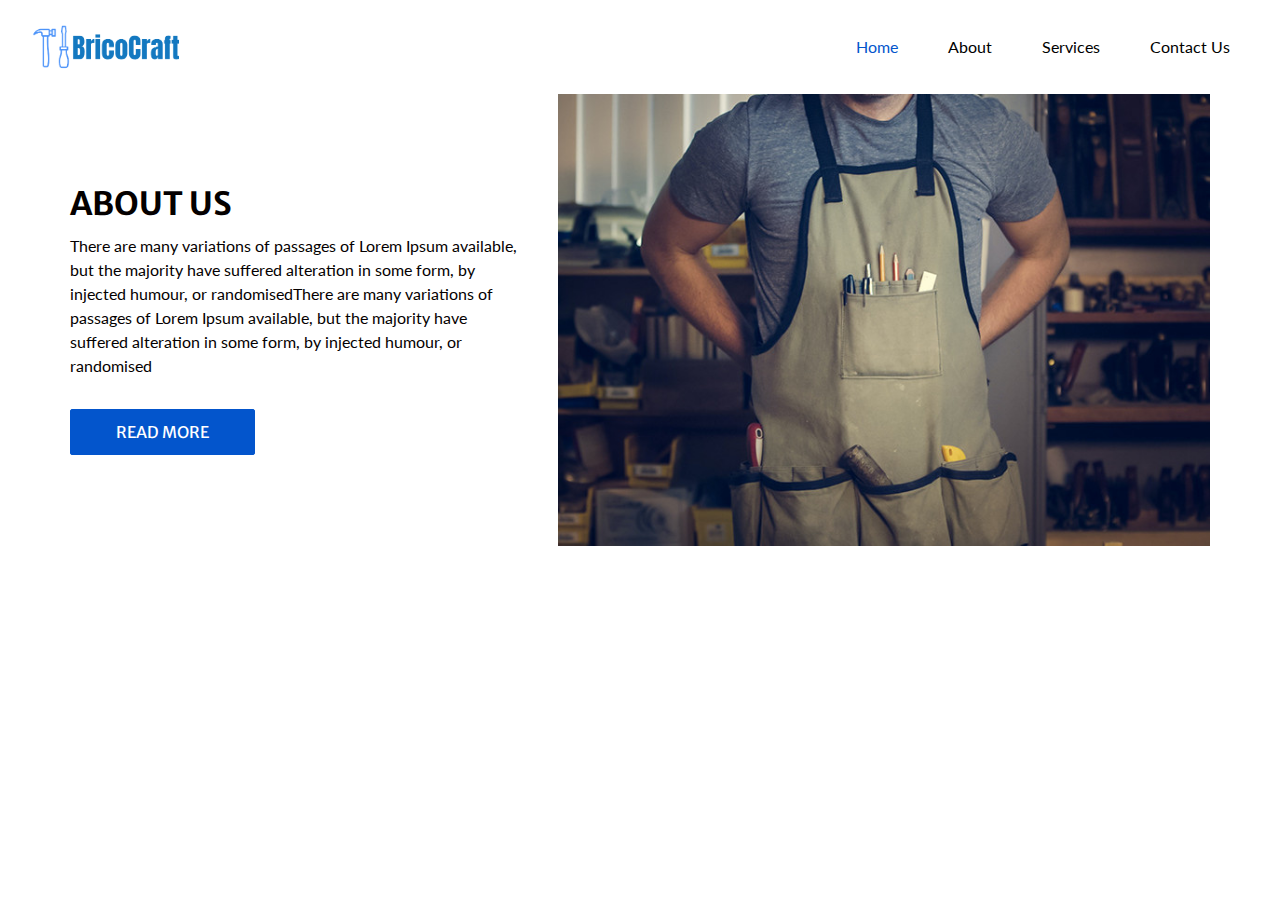
==== about.html @ 6d075236 "first modif" ====
<!DOCTYPE html>
<html lang="en">
<head>
    <meta charset="UTF-8">
    <meta name="viewport" content="width=device-width, initial-scale=1.0">
    <link rel="stylesheet" type="text/css" href="https://cdnjs.cloudflare.com/ajax/libs/OwlCarousel2/2.3.4/assets/owl.carousel.min.css" />
    <link rel="stylesheet" type="text/css" href="css/bootstrap.css" />
    <link rel="stylesheet" type="text/css" href="css/font-awesome.min.css" />
    <link href="css/style.css" rel="stylesheet" />
    <link href="css/responsive.css" rel="stylesheet" />
    <title>About BricoCraft</title>
</head>
<body>
  <header class="header_section">
    <div class="header_bottom">
      <div class="container-fluid">
        <nav class="navbar navbar-expand-lg custom_nav-container ">
          <a class="navbar-brand" href="index.html">
            <img src="images/logo1-1.png">
          </a>
          <button class="navbar-toggler" type="button" data-toggle="collapse" data-target="#navbarSupportedContent" aria-controls="navbarSupportedContent" aria-expanded="false" aria-label="Toggle navigation">
            <span class=""> </span>
          </button>

          <div class="collapse navbar-collapse" id="navbarSupportedContent">
            <ul class="navbar-nav ">
              <li class="nav-item active">
                <a class="nav-link" href="index.html">Home <span class="sr-only">(current)</span></a>
              </li>
              <li class="nav-item">
                <a class="nav-link" href="about.html"> About</a>
              </li>
              <li class="nav-item">
                <a class="nav-link" href="service.html">Services</a>
              </li>
              <li class="nav-item">
                <a class="nav-link" href="contact.html">Contact Us</a>
              </li>
            </ul>
          </div>
        </nav>
      </div>
    </div>
  </header>
    <section class="about_section layout_padding-bottom">
        <div class="container">
          <div class="row">
            <div class="col-lg-5 col-md-6">
              <div class="detail-box">
                <h2>
                  About us
                </h2>
                <p>
                  There are many variations of passages of Lorem Ipsum available, but the majority have suffered alteration in some form, by injected humour, or randomisedThere are many variations of passages of Lorem Ipsum available, but the majority have suffered alteration in some form, by injected humour, or randomised
                </p>
                <a href="">
                  Read More
                </a>
              </div>
            </div>
            <div class="col-lg-7 col-md-6">
              <div class="img-box">
                <img src="images/about-img.jpg" alt="">
              </div>
            </div>
          </div>
        </div>
      </section>
</body>
</html>
---- css/style.css ----
@import url("https://fonts.googleapis.com/css2?family=Lato:wght@400;700&family=Merriweather+Sans:wght@400;700&display=swap");
body {
  font-family: 'Lato', sans-serif;
  color: #040000;
}

.layout_padding {
  padding-top: 120px;
  padding-bottom: 120px;
}

.layout_padding2 {
  padding: 45px 0;
}

.layout_padding2-top {
  padding-top: 45px;
}

.layout_padding2-bottom {
  padding-bottom: 45px;
}

.layout_padding-top {
  padding-top: 120px;
}

.layout_padding-bottom {
  padding-bottom: 120px;
}

.heading_container {
  display: -webkit-box;
  display: -ms-flexbox;
  display: flex;
  -webkit-box-orient: vertical;
  -webkit-box-direction: normal;
      -ms-flex-direction: column;
          flex-direction: column;
  -webkit-box-align: start;
      -ms-flex-align: start;
          align-items: flex-start;
}

.heading_container h2 {
  font-weight: bold;
  display: -webkit-box;
  display: -ms-flexbox;
  display: flex;
  -webkit-box-align: center;
      -ms-flex-align: center;
          align-items: center;
  text-transform: uppercase;
  font-family: 'Merriweather Sans', sans-serif;
}

.heading_container p {
  margin-bottom: 0;
}

.heading_container.heading_center {
  -webkit-box-align: center;
      -ms-flex-align: center;
          align-items: center;
  text-align: center;
}

h1,
h2 {
  font-family: 'Merriweather Sans', sans-serif;
}

a,
a:hover,
a:focus {
  text-decoration: none;
}

/*header section*/
.hero_area {
  position: relative;
  background-color: #d1e3ff;
}

.header_section .container-fluid {
  padding-right: 25px;
  padding-left: 25px;
}

.header_section .header_top {
  padding: 15px 0;
  background-color: #000000;
}

.header_section .header_top .contact_nav {
  display: -webkit-box;
  display: -ms-flexbox;
  display: flex;
  -webkit-box-pack: justify;
      -ms-flex-pack: justify;
          justify-content: space-between;
}

.header_section .header_top .contact_nav a {
  color: #ffffff;
}

.header_section .header_top .contact_nav a i {
  color: #ff8a1d;
}

.header_section .header_bottom {
  padding: 10px 0;
}

.navbar-brand {
  padding: 0;
  margin: 0;
  color: #000000;
  font-weight: bold;
  font-size: 24px;
  font-weight: bold;
}


.navbar-brand img{
  width: 170px;
}

.custom_nav-container {
  padding: 0;
}

.custom_nav-container .navbar-nav {
  margin-left: auto;
}

.custom_nav-container .navbar-nav .nav-item .nav-link {
  padding: 10px 25px;
  color: #000000;
  text-align: center;
}

.custom_nav-container .navbar-nav .nav-item:hover .nav-link, .custom_nav-container .navbar-nav .nav-item.active .nav-link {
  color: #0355cc;
}

.custom_nav-container .form-inline .nav_search-btn {
  width: 35px;
  height: 35px;
  padding: 0;
  border: none;
  color: #000000;
}

.custom_nav-container .form-inline .nav_search-btn:hover {
  color: #0355cc;
}

.custom_nav-container .navbar-toggler {
  outline: none;
}

.custom_nav-container .navbar-toggler {
  padding: 0;
  width: 37px;
  height: 42px;
  -webkit-transition: all .3s;
  transition: all .3s;
}

.custom_nav-container .navbar-toggler span {
  display: block;
  width: 35px;
  height: 4px;
  background-color: #000000;
  margin: 7px 0;
  -webkit-transition: all 0.3s;
  transition: all 0.3s;
  position: relative;
  border-radius: 5px;
  -webkit-transition: all .3s;
  transition: all .3s;
}

.custom_nav-container .navbar-toggler span::before, .custom_nav-container .navbar-toggler span::after {
  content: "";
  position: absolute;
  left: 0;
  height: 100%;
  width: 100%;
  background-color: #000000;
  top: -10px;
  border-radius: 5px;
  -webkit-transition: all .3s;
  transition: all .3s;
}

.custom_nav-container .navbar-toggler span::after {
  top: 10px;
}

.custom_nav-container .navbar-toggler[aria-expanded="true"] {
  -webkit-transform: rotate(360deg);
          transform: rotate(360deg);
}

.custom_nav-container .navbar-toggler[aria-expanded="true"] span {
  -webkit-transform: rotate(45deg);
          transform: rotate(45deg);
}

.custom_nav-container .navbar-toggler[aria-expanded="true"] span::before, .custom_nav-container .navbar-toggler[aria-expanded="true"] span::after {
  -webkit-transform: rotate(90deg);
          transform: rotate(90deg);
  top: 0;
}

.custom_nav-container .navbar-toggler[aria-expanded="true"] .s-1 {
  -webkit-transform: rotate(45deg);
          transform: rotate(45deg);
  margin: 0;
  margin-bottom: -4px;
}

.custom_nav-container .navbar-toggler[aria-expanded="true"] .s-2 {
  display: none;
}

.custom_nav-container .navbar-toggler[aria-expanded="true"] .s-3 {
  -webkit-transform: rotate(-45deg);
          transform: rotate(-45deg);
  margin: 0;
  margin-top: -4px;
}

.custom_nav-container .navbar-toggler[aria-expanded="false"] .s-1,
.custom_nav-container .navbar-toggler[aria-expanded="false"] .s-2,
.custom_nav-container .navbar-toggler[aria-expanded="false"] .s-3 {
  -webkit-transform: none;
          transform: none;
}

.quote_btn-container {
  display: -webkit-box;
  display: -ms-flexbox;
  display: flex;
  -webkit-box-align: center;
      -ms-flex-align: center;
          align-items: center;
}

.quote_btn-container a {
  color: #ffffff;
  margin-right: 25px;
  text-transform: uppercase;
}

.quote_btn-container a span {
  margin-left: 5px;
}

.quote_btn-container a:hover {
  color: #ff8a1d;
  scale: 1.2;
}

/*end header section*/
/* slider section */
.slider_section {
  -webkit-box-flex: 1;
      -ms-flex: 1;
          flex: 1;
  display: -webkit-box;
  display: -ms-flexbox;
  display: flex;
  -webkit-box-align: center;
      -ms-flex-align: center;
          align-items: center;
  background-size: cover;
  background-position: bottom;
}

.slider_section .row {
  -webkit-box-align: center;
      -ms-flex-align: center;
          align-items: center;
}

.slider_section #customCarousel1 {
  width: 100%;
  position: unset;
}

.slider_section .detail-box {
  padding-bottom: 90px;
}

.slider_section .detail-box h1 {
  font-weight: bold;
  margin-bottom: 25px;
  color: #0355cc;
}

.slider_section .detail-box p {
  color: #444;
  font-size: 15px;
}

.slider_section .detail-box a {
  display: inline-block;
  font-family: 'Merriweather Sans', sans-serif;
  text-transform: uppercase;
  padding: 10px 45px;
  background-color: #ff8a1d;
  border: 1px solid #ff8a1d;
  border-radius: 5px;
  color: #ffffff;
  margin-top: 15px;
}

.slider_section .detail-box a:hover {
  background-color: transparent;
  color: #ff8a1d;
}

.slider_section .img-box img {
  width: 100%;
}

.feature_section {
  -webkit-transform: translateY(-50%);
          transform: translateY(-50%);
}

.feature_section .feature_container {
  display: -webkit-box;
  display: -ms-flexbox;
  display: flex;
}

.feature_section .feature_container .box {
  -webkit-box-flex: 1;
      -ms-flex: 1;
          flex: 1;
  display: -webkit-box;
  display: -ms-flexbox;
  display: flex;
  -webkit-box-orient: vertical;
  -webkit-box-direction: normal;
      -ms-flex-direction: column;
          flex-direction: column;
  -webkit-box-align: center;
      -ms-flex-align: center;
          align-items: center;
  text-align: center;
  margin: 0 10px;
  padding: 45px 15px;
  background-color: #ffffff;
  color: #555089;
  -webkit-transition: all 0.3s;
  transition: all 0.3s;
  -webkit-box-shadow: 0 0 15px 0 rgba(0, 0, 0, 0.2);
          box-shadow: 0 0 15px 0 rgba(0, 0, 0, 0.2);
}

.feature_section .feature_container .box .img-box {
  width: 90px;
  height: 90px;
}

.feature_section .feature_container .box .img-box svg {
  width: 100%;
  height: auto;
  max-height: 100%;
  fill: #726dae;
  -webkit-transition: all 0.3s;
  transition: all 0.3s;
}

.feature_section .feature_container .box .img-box svg path {
  fill: #726dae;
}

.feature_section .feature_container .box .name {
  margin-top: 20px;
  text-transform: uppercase;
  font-family: 'Merriweather Sans', sans-serif;
  margin-bottom: 0;
}

.feature_section .feature_container .box:hover, .feature_section .feature_container .box.active {
  background-color: #ff8a1d;
  color: #ffffff;
}

.feature_section .feature_container .box:hover .img-box svg, .feature_section .feature_container .box.active .img-box svg {
  fill: #ffffff;
}

.feature_section .feature_container .box:hover .img-box svg path, .feature_section .feature_container .box.active .img-box svg path {
  fill: #ffffff;
}

.about_section .row {
  -webkit-box-align: center;
      -ms-flex-align: center;
          align-items: center;
}

.about_section .detail-box h2 {
  text-transform: uppercase;
  font-weight: bold;
}

.about_section .detail-box p {
  margin-top: 10px;
}

.about_section .detail-box a {
  margin-top: 15px;
  display: inline-block;
  font-family: 'Merriweather Sans', sans-serif;
  text-transform: uppercase;
  padding: 10px 45px;
  background-color: #0355cc;
  border: 1px solid #0355cc;
  border-radius: 2px;
  color: #ffffff;
}

.about_section .detail-box a:hover {
  background-color: transparent;
  color: #0355cc;
}

.about_section .img-box img {
  width: 100%;
}

.professional_section {
  background-color: #d1e3ff;
}

.professional_section .row {
  -webkit-box-align: center;
      -ms-flex-align: center;
          align-items: center;
}

.professional_section .img-box img {
  width: 100%;
}

.professional_section .detail-box h2 {
  text-transform: uppercase;
  font-weight: bold;
  color: #0355cc;
}

.professional_section .detail-box p {
  margin-top: 20px;
}

.professional_section .detail-box a {
  margin-top: 25px;
  display: inline-block;
  font-family: 'Merriweather Sans', sans-serif;
  text-transform: uppercase;
  padding: 10px 45px;
  background-color: #ff8a1d;
  border: 1px solid #ff8a1d;
  border-radius: 2px;
  color: #ffffff;
}

.professional_section .detail-box a:hover {
  background-color: transparent;
  color: #ff8a1d;
}

.service_section {
  position: relative;
}

.service_section .box {
  margin-top: 30px;
  text-align: center;
  -webkit-box-shadow: 0 0 5px 2px rgba(0, 0, 0, 0.15);
          box-shadow: 0 0 5px 2px rgba(0, 0, 0, 0.15);
  padding: 25px 15px;
  -webkit-transition: all .3s;
  transition: all .3s;
  display: -webkit-box;
  display: -ms-flexbox;
  display: flex;
  -webkit-box-orient: vertical;
  -webkit-box-direction: normal;
      -ms-flex-direction: column;
          flex-direction: column;
  -webkit-box-align: center;
      -ms-flex-align: center;
          align-items: center;
}

.service_section .box .img-box {
  width: 65px;
  height: 65px;
  display: -webkit-box;
  display: -ms-flexbox;
  display: flex;
  -webkit-box-pack: center;
      -ms-flex-pack: center;
          justify-content: center;
  -webkit-box-align: center;
      -ms-flex-align: center;
          align-items: center;
}

.service_section .box .img-box img {
  max-height: 100%;
  max-width: 100%;
  -webkit-transition: all .3s;
  transition: all .3s;
}

.service_section .box .detail-box {
  margin-top: 15px;
}

.service_section .box .detail-box h5 {
  font-weight: bold;
}

.service_section .box .detail-box p {
  margin: 0;
}

.service_section .box:hover {
  background-color: #ff8a1d;
  color: #ffffff;
}

.service_section .box:hover .img-box img {
  -webkit-filter: brightness(0) invert(1);
          filter: brightness(0) invert(1);
}

.service_section .btn-box {
  display: -webkit-box;
  display: -ms-flexbox;
  display: flex;
  -webkit-box-pack: center;
      -ms-flex-pack: center;
          justify-content: center;
  margin-top: 45px;
}

.service_section .btn-box a {
  display: inline-block;
  font-family: 'Merriweather Sans', sans-serif;
  text-transform: uppercase;
  padding: 10px 45px;
  background-color: #0355cc;
  border: 1px solid #0355cc;
  border-radius: 0;
  color: #ffffff;
}

.service_section .btn-box a:hover {
  background-color: transparent;
  color: #0355cc;
}

.client_section .heading_container {
  -webkit-box-align: center;
      -ms-flex-align: center;
          align-items: center;
  text-align: center;
}

.client_section .box {
  margin: 15px;
  -webkit-box-shadow: 0 0 10px 0 rgba(0, 0, 0, 0.2);
          box-shadow: 0 0 10px 0 rgba(0, 0, 0, 0.2);
  padding: 25px;
}

.client_section .box .client_id {
  display: -webkit-box;
  display: -ms-flexbox;
  display: flex;
}

.client_section .box .client_id .img-box {
  width: 125px;
  min-width: 125px;
  margin-right: 15px;
}

.client_section .box .client_id .img-box img {
  width: 100%;
  border-radius: 100%;
}

.client_section .box .client_id .client_detail {
  display: -webkit-box;
  display: -ms-flexbox;
  display: flex;
  -webkit-box-align: center;
      -ms-flex-align: center;
          align-items: center;
  -webkit-box-pack: justify;
      -ms-flex-pack: justify;
          justify-content: space-between;
  -webkit-box-flex: 1;
      -ms-flex: 1;
          flex: 1;
  padding-right: 25px;
}

.client_section .box .client_id .client_detail .client_info h6 {
  margin-bottom: 0;
}

.client_section .box .client_id .client_detail .client_info i {
  color: #fbaf5d;
}

.client_section .box .client_text {
  margin-top: 20px;
}

.client_section .owl-carousel .owl-nav {
  display: -webkit-box;
  display: -ms-flexbox;
  display: flex;
  -webkit-box-pack: center;
      -ms-flex-pack: center;
          justify-content: center;
  margin-top: 20px;
}

.client_section .owl-carousel .owl-nav button {
  width: 50px;
  height: 50px;
  background-color: #0355cc;
  outline: none;
  margin: 0 20px;
  color: #ffffff;
}

.heading_container {
  margin-bottom: 30px;
}

.contact_section input {
  width: 100%;
  border: none;
  height: 50px;
  margin-bottom: 25px;
  padding-left: 25px;
  background-color: #ffffff;
  outline: none;
  color: #ffffff;
  -webkit-box-shadow: 0 0 7px 0 rgba(0, 0, 0, 0.2);
          box-shadow: 0 0 7px 0 rgba(0, 0, 0, 0.2);
}

.contact_section input::-webkit-input-placeholder {
  color: #737272;
}

.contact_section input:-ms-input-placeholder {
  color: #737272;
}

.contact_section input::-ms-input-placeholder {
  color: #737272;
}

.contact_section input::placeholder {
  color: #737272;
}

.contact_section input.message-box {
  height: 135px;
}

.contact_section button {
  border: none;
  display: inline-block;
  font-family: 'Merriweather Sans', sans-serif;
  text-transform: uppercase;
  padding: 10px 55px;
  background-color: #0355cc;
  border: 1px solid #0355cc;
  border-radius: 0;
  color: #ffffff;
  margin-top: 15px;
}

.contact_section button:hover {
  background-color: transparent;
  color: #0355cc;
}

.contact_section .map_container {
  height: 360px;
}

.contact_section .map_container .map {
  height: 100%;
}

.info_section {
  padding: 75px 0;
  background-color: #0a0f43;
  text-align: center;
  color: #fff;
}

.info_section h4 {
  text-transform: uppercase;
  font-weight: bold;
  margin-bottom: 25px;
}

.info_section .social-box {
  display: -webkit-box;
  display: -ms-flexbox;
  display: flex;
  -webkit-box-orient: vertical;
  -webkit-box-direction: normal;
      -ms-flex-direction: column;
          flex-direction: column;
  -webkit-box-align: center;
      -ms-flex-align: center;
          align-items: center;
  margin-top: 25px;
}

.info_section .social-box .box {
  background-color: #ffffff;
  padding: 5px 15px;
}

.info_section a {
  margin: 0 5px;
  color: #0355cc;
}

.info_section a i {
  font-size: 18px;
}

.info_section a:hover {
  color: #ff8a1d;
}

.info_items a {
  position: relative;
}

.info_items .item {
  display: -webkit-box;
  display: -ms-flexbox;
  display: flex;
  -webkit-box-orient: vertical;
  -webkit-box-direction: normal;
      -ms-flex-direction: column;
          flex-direction: column;
  -webkit-box-align: center;
      -ms-flex-align: center;
          align-items: center;
  text-align: center;
}

.info_items .item .img-box {
  width: 80px;
  height: 80px;
  border-radius: 100%;
  background-color: #ffffff;
  background-repeat: no-repeat;
  background-position: center;
  text-align: center;
  line-height: 80px;
  background-color: #0355cc;
  color: #ffffff;
}

.info_items .item .img-box i {
  font-size: 24px;
}

.info_items .item p {
  margin-top: 25px;
  color: #fff;
  margin-bottom: 0;
  background-color: #0a0f43;
}

.info_items .item:hover .img-box {
  background-color: #ff8a1d;
}

.info_items {
  position: relative;
}

.info_items::before {
  content: "";
  position: absolute;
  top: 65px;
  width: 75%;
  height: 1px;
  background-color: #fff;
  left: 50%;
  -webkit-transform: translateX(-50%);
          transform: translateX(-50%);
}

/* footer section*/
.footer_section {
  background-color: #0a0f43;
}

.footer_section p {
  margin: 0;
  padding: 25px 0;
  color: #ffffff;
  text-align: center;
  border-top: 0.8px solid #ffffff;
}

.footer_section a {
  color: inherit;
}

/* end footer section*/
/*# sourceMappingURL=style.css.map */
---- css/responsive.css ----
@media (max-width: 1300px) {}

@media (max-width: 1120px) {}

@media (max-width: 992px) {
    .hero_area {
        height: auto;
    }

    .header_section .main_nav {
        flex: 1;
    }

    #navbarSupportedContent {
        margin-top: 15px;
    }

    .slider_section {
        padding-top: 45px;
    }

    .feature_section .feature_container .box {
        padding: 30px 15px;
    }

    .feature_section .feature_container .box .img-box {
        width: 75px;
    }


    .feature_section {
        transform: none;
        padding: 90px 0;
    }


}

@media (max-width: 767px) {
    .layout_padding {
        padding-top: 90px;
        padding-bottom: 90px;
    }

    .layout_padding-top {
        padding-top: 90px;
    }

    .layout_padding-bottom {
        padding-bottom: 90px;
    }

    .slider_section .detail-box {
        padding-bottom: 45px;
    }

    .feature_section .feature_container {
        flex-direction: column;
    }

    .feature_section .feature_container .box {
        padding: 30px 15px;
    }

    .feature_section .feature_container .box:not(:nth-last-child(1)) {
        margin-bottom: 15px;
    }

    .about_section .detail-box {
        margin-bottom: 45px;
    }


    .professional_section .img-box {
        display: none;
    }

    .contact_section form {
        margin-bottom: 45px;
    }

    .info_section .info_items::before {
        width: 1px;
        height: 90%;
        top: 25px;
    }

}

@media (max-width: 576px) {}

@media (max-width: 480px) {}

@media (max-width: 400px) {}

@media (max-width: 360px) {}

@media (min-width: 1200px) {
    .container {
        max-width: 1170px;
    }

}
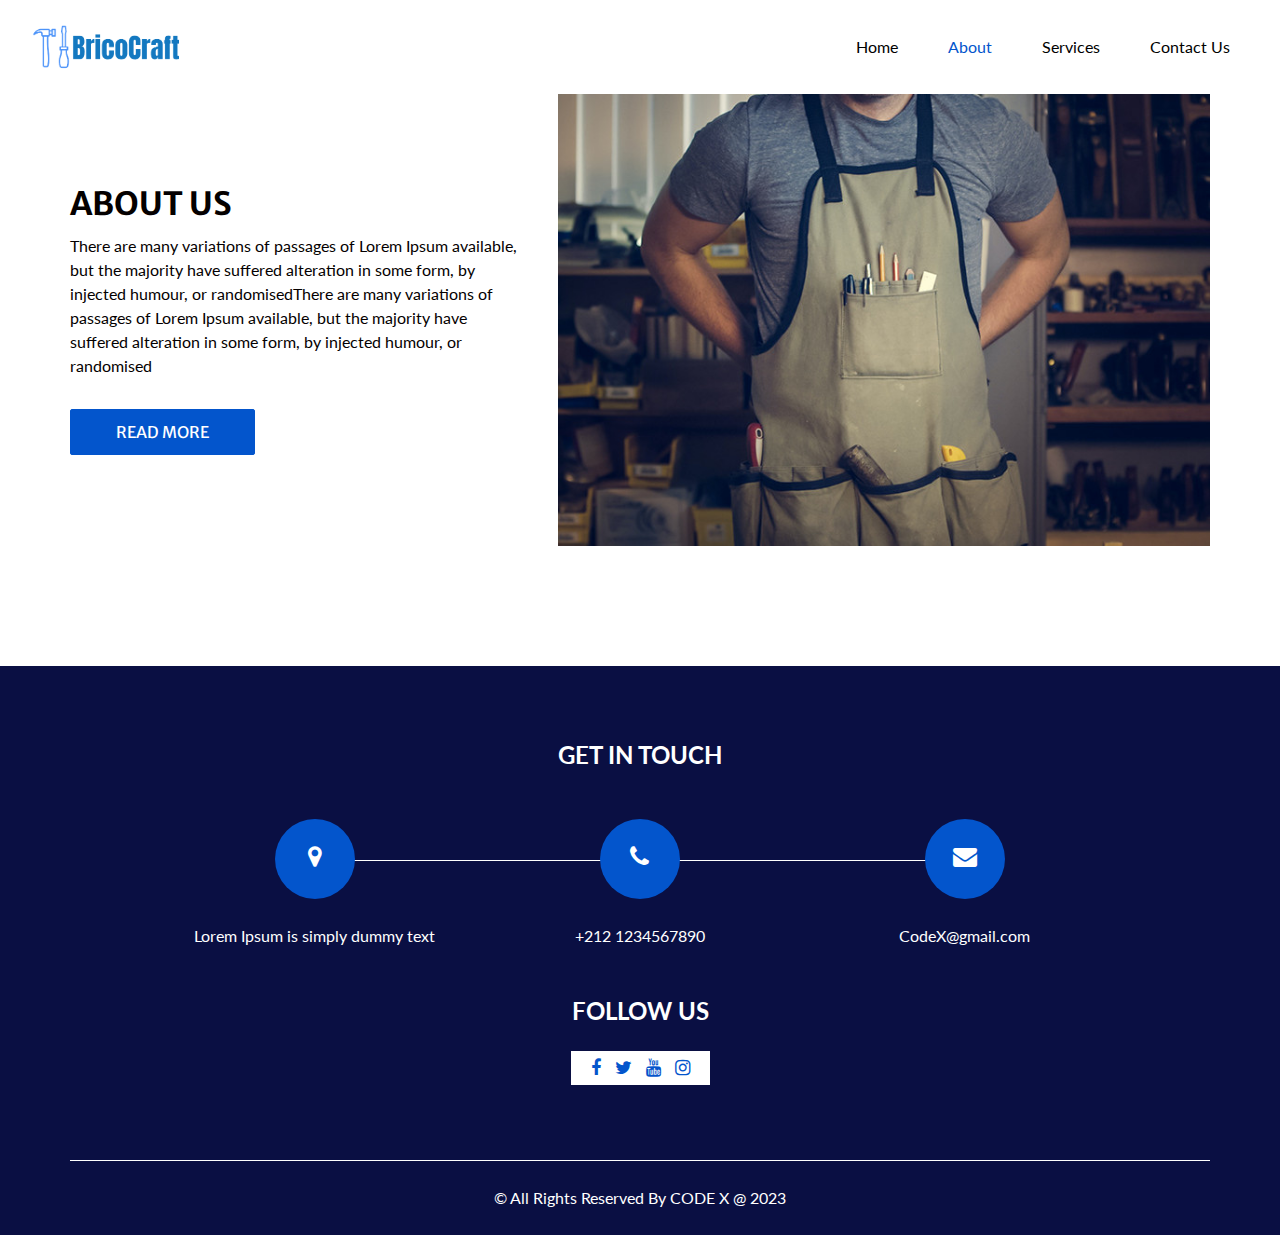
==== commit 2cb686a2: "second commit" ====
--- a/about.html
+++ b/about.html
@@ -3,11 +3,11 @@
 <head>
     <meta charset="UTF-8">
     <meta name="viewport" content="width=device-width, initial-scale=1.0">
-    <link rel="stylesheet" type="text/css" href="https://cdnjs.cloudflare.com/ajax/libs/OwlCarousel2/2.3.4/assets/owl.carousel.min.css" />
-    <link rel="stylesheet" type="text/css" href="css/bootstrap.css" />
-    <link rel="stylesheet" type="text/css" href="css/font-awesome.min.css" />
-    <link href="css/style.css" rel="stylesheet" />
-    <link href="css/responsive.css" rel="stylesheet" />
+    <link rel="stylesheet" type="text/css" href="https://cdnjs.cloudflare.com/ajax/libs/OwlCarousel2/2.3.4/assets/owl.carousel.min.css" >
+    <link rel="stylesheet" type="text/css" href="css/bootstrap.css" >
+    <link rel="stylesheet" type="text/css" href="css/font-awesome.min.css" >
+    <link href="css/style.css" rel="stylesheet" >
+    <link href="css/responsive.css" rel="stylesheet" >
     <title>About BricoCraft</title>
 </head>
 <body>
@@ -15,8 +15,8 @@
     <div class="header_bottom">
       <div class="container-fluid">
         <nav class="navbar navbar-expand-lg custom_nav-container ">
-          <a class="navbar-brand" href="index.html">
-            <img src="images/logo1-1.png">
+          <a class="navbar-brand" href="landingpage.html">
+            <img src="images/logo1-1.png" alt="">
           </a>
           <button class="navbar-toggler" type="button" data-toggle="collapse" data-target="#navbarSupportedContent" aria-controls="navbarSupportedContent" aria-expanded="false" aria-label="Toggle navigation">
             <span class=""> </span>
@@ -24,10 +24,10 @@
 
           <div class="collapse navbar-collapse" id="navbarSupportedContent">
             <ul class="navbar-nav ">
+              <li class="nav-item">
+                <a class="nav-link" href="landingpage.html">Home <span class="sr-only">(current)</span></a>
+              </li>
               <li class="nav-item active">
-                <a class="nav-link" href="index.html">Home <span class="sr-only">(current)</span></a>
-              </li>
-              <li class="nav-item">
                 <a class="nav-link" href="about.html"> About</a>
               </li>
               <li class="nav-item">
@@ -66,5 +66,83 @@
           </div>
         </div>
       </section>
+      <section class="info_section ">
+        <div class="container">
+          <h4>
+            Get In Touch
+          </h4>
+          <div class="row">
+            <div class="col-lg-10 mx-auto">
+              <div class="info_items">
+                <div class="row">
+                  <div class="col-md-4">
+                    <a href="">
+                      <div class="item ">
+                        <div class="img-box ">
+                          <i class="fa fa-map-marker" aria-hidden="true"></i>
+                        </div>
+                        <p>
+                          Lorem Ipsum is simply dummy text
+                        </p>
+                      </div>
+                    </a>
+                  </div>
+                  <div class="col-md-4">
+                    <a href="">
+                      <div class="item ">
+                        <div class="img-box ">
+                          <i class="fa fa-phone" aria-hidden="true"></i>
+                        </div>
+                        <p>
+                          +212 1234567890
+                        </p>
+                      </div>
+                    </a>
+                  </div>
+                  <div class="col-md-4">
+                    <a href="">
+                      <div class="item ">
+                        <div class="img-box">
+                          <i class="fa fa-envelope" aria-hidden="true"></i>
+                        </div>
+                        <p>
+                          CodeX@gmail.com
+                        </p>
+                      </div>
+                    </a>
+                  </div>
+                </div>
+              </div>
+            </div>
+          </div>
+        </div>
+        <div class="social-box">
+          <h4>
+            Follow Us
+          </h4>
+          <div class="box">
+            <a href="">
+              <i class="fa fa-facebook" aria-hidden="true"></i>
+            </a>
+            <a href="">
+              <i class="fa fa-twitter" aria-hidden="true"></i>
+            </a>
+            <a href="">
+              <i class="fa fa-youtube" aria-hidden="true"></i>
+            </a>
+            <a href="">
+              <i class="fa fa-instagram" aria-hidden="true"></i>
+            </a>
+          </div>
+        </div>
+      </section>
+      <footer class="footer_section">
+        <div class="container">
+          <p>
+            &copy; <span id="displayDateYear"></span> All Rights Reserved By
+            <a href="https://html.design/">CODE X @ 2023</a>
+          </p>
+        </div>
+      </footer>
 </body>
 </html>--- a/css/style.css
+++ b/css/style.css
@@ -5,10 +5,17 @@
 }
 
 .layout_padding {
+  padding-top: 220px;
+  padding-bottom: 120px;
+}
+.layout_padding1{
+  padding-top: 20px;
+  padding-bottom: 120px;
+}
+.layout_padding2{
   padding-top: 120px;
   padding-bottom: 120px;
 }
-
 .layout_padding2 {
   padding: 45px 0;
 }
@@ -439,6 +446,7 @@
 }
 
 .professional_section {
+  margin-top: -227px;
   background-color: #d1e3ff;
 }
 
@@ -662,7 +670,7 @@
   padding-left: 25px;
   background-color: #ffffff;
   outline: none;
-  color: #ffffff;
+  color: #000000;
   -webkit-box-shadow: 0 0 7px 0 rgba(0, 0, 0, 0.2);
           box-shadow: 0 0 7px 0 rgba(0, 0, 0, 0.2);
 }
@@ -838,4 +846,218 @@
 }
 
 /* end footer section*/
-/*# sourceMappingURL=style.css.map */+/*# sourceMappingURL=style.css.map */
+
+/* vertical scroll*/
+
+h1 {
+  font-size: 200%;
+  text-transform: uppercase;
+  letter-spacing: 3px;
+  font-weight: 400;
+}
+
+.timeline {
+
+	position: relative;
+
+	&::before {
+		content: '';
+		background: #C5CAE9;
+		width: 5px;
+		height: 95%;
+		position: absolute;
+		left: 50%;
+		transform: translateX(-50%);
+	}
+}
+
+.timeline-item {
+	width: 100%;
+	margin-bottom: 70px;
+
+	&:nth-child(even) {
+
+		.timeline-content {
+			float: right;
+			padding: 40px 30px 10px 30px;
+
+			.date {
+				right: auto;
+				left: 0;
+			}
+
+			&::after {
+				content: '';
+				position: absolute;
+				border-style: solid;
+				width: 0;
+				height: 0;
+				top: 30px;
+				left: -15px;
+				border-width: 10px 15px 10px 0;
+				border-color: transparent #f5f5f5 transparent transparent;
+			}
+		}
+	}
+
+	&::after {
+		content: '';
+		display: block;
+		clear: both;
+	}
+}
+
+
+.timeline-content {
+	position: relative;
+	width: 45%;
+	padding: 10px 30px;
+	border-radius: 4px;
+	background: #f5f5f5;
+	box-shadow: 0 20px 25px -15px rgba(0, 0, 0, .3);
+
+	&::after {
+		content: '';
+		position: absolute;
+		border-style: solid;
+		width: 0;
+		height: 0;
+		top: 30px;
+		right: -15px;
+		border-width: 10px 0 10px 15px;
+		border-color: transparent transparent transparent #f5f5f5;
+	}
+}
+
+.timeline-img {
+	width: 30px;
+	height: 30px;
+	background: #3F51B5;
+	border-radius: 50%;
+	position: absolute;
+	left: 50%;
+	margin-top: 25px;
+	margin-left: -15px;
+}
+
+.btn-more {
+	background: #3F51B5;
+	color: #FFFFFF;
+	padding: 8px 20px;
+	text-transform: uppercase;
+	font-size: 14px;
+	margin-bottom: 20px;
+	margin-top: 10px;
+	display: inline-block;
+	border-radius: 2px;
+	box-shadow: 0 1px 3px -1px rgba(0, 0, 0, .6);
+
+	&:hover, &:active, &:focus {
+		background: darken(#3F51B5, 10%);
+		color: #FFFFFF;
+		text-decoration: none;
+	}
+
+}
+
+.timeline-card {
+	padding: 0!important;
+
+	p {
+		padding: 0 20px;
+	}
+
+	a {
+		margin-left: 20px;
+	}
+}
+
+.timeline-item {
+  .timeline-img-header {
+			background: linear-gradient(rgba(0,0,0,0), rgba(0,0,0, .4)), url('https://picsum.photos/1000/800/?random') center center no-repeat;
+			background-size: cover;
+		}
+}
+
+.timeline-img-header {
+
+	height: 200px;
+	position: relative;
+	margin-bottom: 20px;
+
+	h2 {
+		color: #FFFFFF;
+		position: absolute;
+		bottom: 5px;
+		left: 20px;
+	}
+}
+
+blockquote {
+	margin-top: 30px;
+	color: #757575;
+	border-left-color: #3F51B5;
+	padding: 0 20px;
+}
+
+.date {
+	background: #FF4081;
+	display: inline-block;
+	color: #FFFFFF;
+	padding: 10px;
+	position: absolute;
+	top: 0;
+	right: 0;
+}
+
+@media screen and (max-width: 768px) {
+
+	.timeline {
+
+		&::before {
+			left: 50px;
+		}
+
+		.timeline-img {
+			left: 50px;
+		}
+
+		.timeline-content {
+			max-width: 100%;
+			width: auto;
+			margin-left: 70px;
+		}
+
+		.timeline-item {
+
+			&:nth-child(even) {
+
+				.timeline-content {
+					float: none;
+
+				}
+			}
+
+			&:nth-child(odd) {
+
+				.timeline-content {
+					
+					&::after {
+						content: '';
+						position: absolute;
+						border-style: solid;
+						width: 0;
+						height: 0;
+						top: 30px;
+						left: -15px;
+						border-width: 10px 15px 10px 0;
+						border-color: transparent #f5f5f5 transparent transparent;
+					}
+				}
+
+			}
+		}
+	}
+	
+}
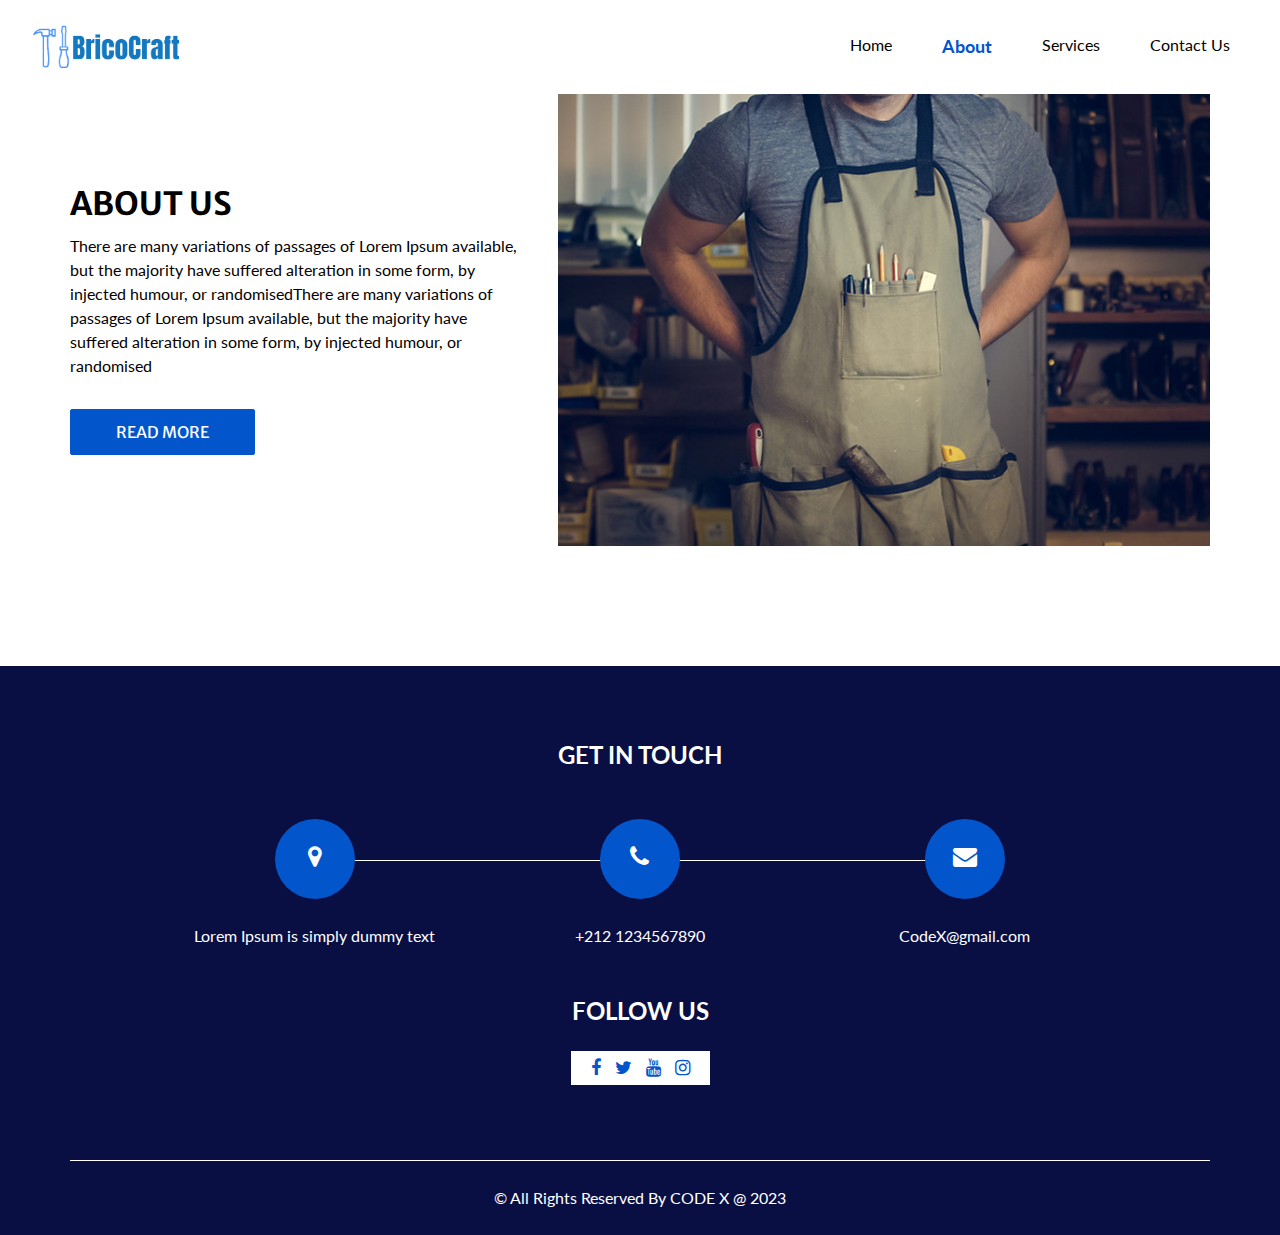
==== commit 79215d7e: "nineth commit" ====
--- a/about.html
+++ b/about.html
@@ -15,7 +15,7 @@
     <div class="header_bottom">
       <div class="container-fluid">
         <nav class="navbar navbar-expand-lg custom_nav-container ">
-          <a class="navbar-brand" href="landingpage.html">
+          <a class="navbar-brand" href="index.html">
             <img src="images/logo1-1.png" alt="">
           </a>
           <button class="navbar-toggler" type="button" data-toggle="collapse" data-target="#navbarSupportedContent" aria-controls="navbarSupportedContent" aria-expanded="false" aria-label="Toggle navigation">
@@ -25,7 +25,7 @@
           <div class="collapse navbar-collapse" id="navbarSupportedContent">
             <ul class="navbar-nav ">
               <li class="nav-item">
-                <a class="nav-link" href="landingpage.html">Home <span class="sr-only">(current)</span></a>
+                <a class="nav-link" href="index.html">Home <span class="sr-only">(current)</span></a>
               </li>
               <li class="nav-item active">
                 <a class="nav-link" href="about.html"> About</a>
--- a/css/style.css
+++ b/css/style.css
@@ -150,6 +150,8 @@
 
 .custom_nav-container .navbar-nav .nav-item:hover .nav-link, .custom_nav-container .navbar-nav .nav-item.active .nav-link {
   color: #0355cc;
+  font-weight: bold;
+  font-size: 18px;
 }
 
 .custom_nav-container .form-inline .nav_search-btn {
